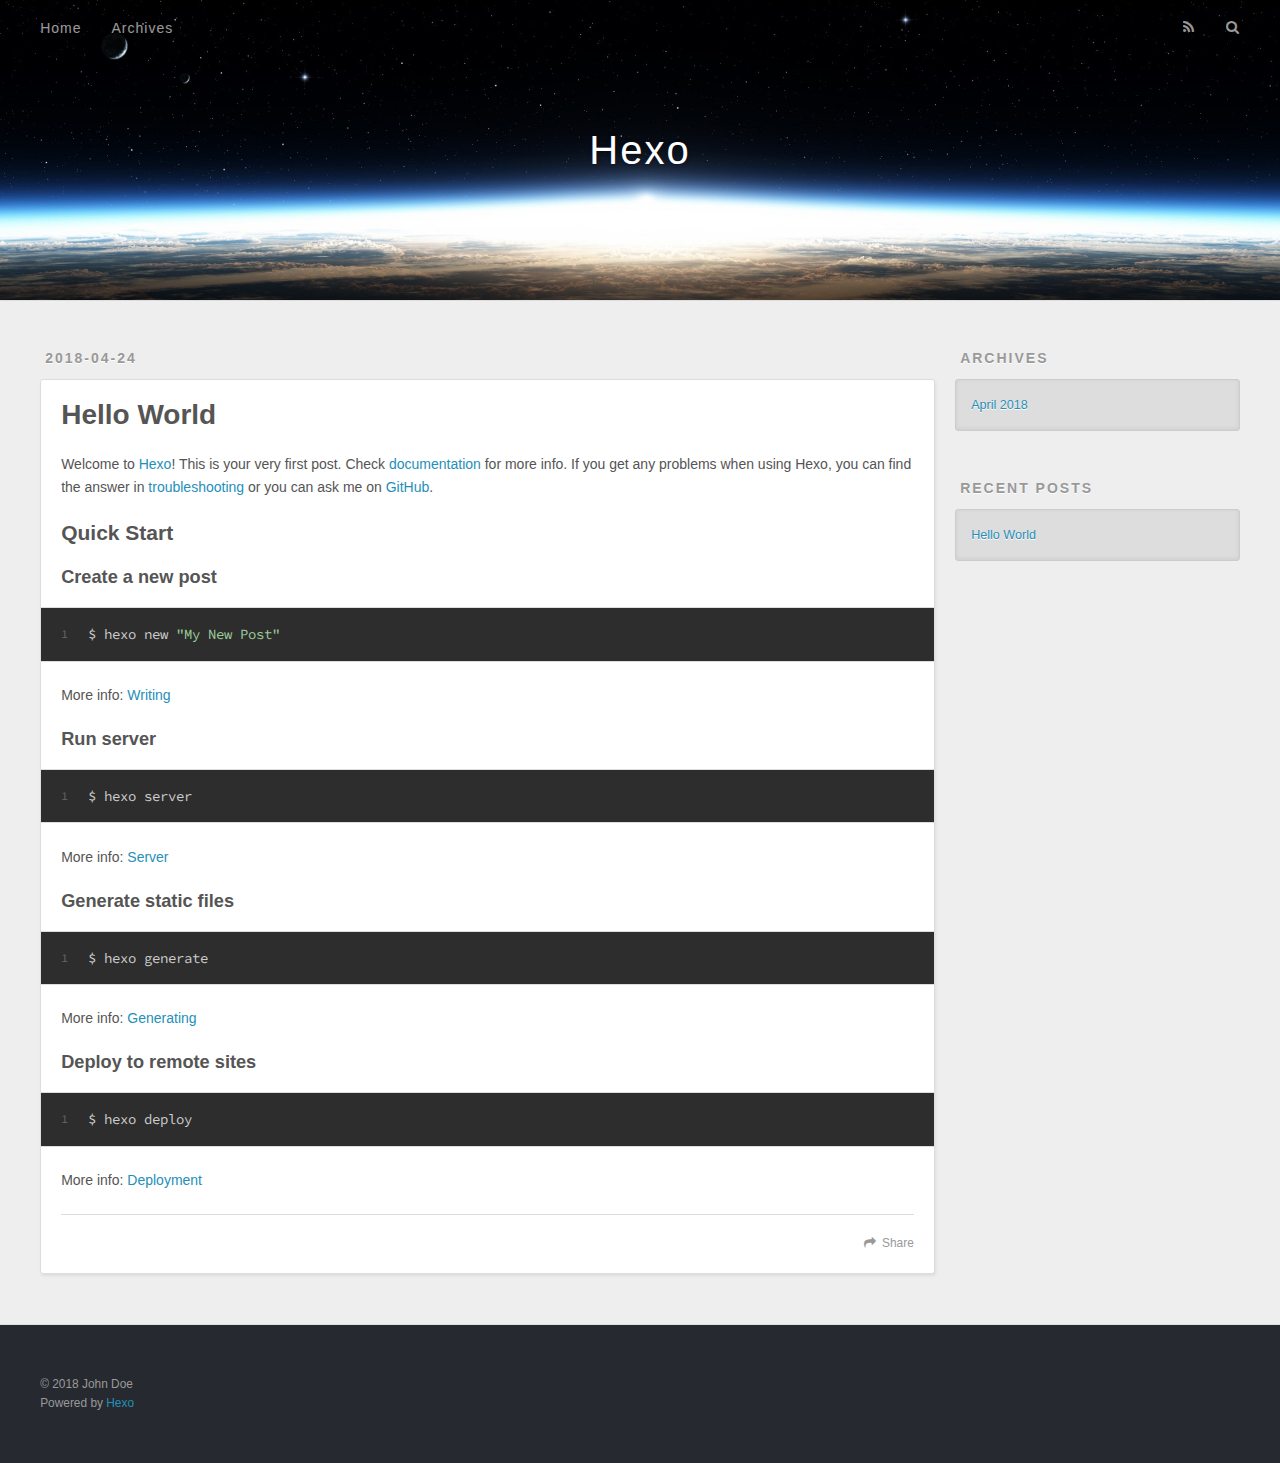
==== 2018/04/24/hello-world/index.html @ 345c77a2 "Site updated: 2018-04-25 11:24:04" ====
<!DOCTYPE html>
<html>
<head>
  <meta charset="utf-8">
  

  
  <title>Hello World | Hexo</title>
  <meta name="viewport" content="width=device-width, initial-scale=1, maximum-scale=1">
  <meta name="description" content="Welcome to Hexo! This is your very first post. Check documentation for more info. If you get any problems when using Hexo, you can find the answer in troubleshooting or you can ask me on GitHub. Quick">
<meta property="og:type" content="article">
<meta property="og:title" content="Hello World">
<meta property="og:url" content="http://jbmao.net/2018/04/24/hello-world/index.html">
<meta property="og:site_name" content="Hexo">
<meta property="og:description" content="Welcome to Hexo! This is your very first post. Check documentation for more info. If you get any problems when using Hexo, you can find the answer in troubleshooting or you can ask me on GitHub. Quick">
<meta property="og:locale" content="default">
<meta property="og:updated_time" content="2018-04-24T08:44:49.209Z">
<meta name="twitter:card" content="summary">
<meta name="twitter:title" content="Hello World">
<meta name="twitter:description" content="Welcome to Hexo! This is your very first post. Check documentation for more info. If you get any problems when using Hexo, you can find the answer in troubleshooting or you can ask me on GitHub. Quick">
  
    <link rel="alternate" href="/atom.xml" title="Hexo" type="application/atom+xml">
  
  
    <link rel="icon" href="/favicon.png">
  
  
    <link href="//fonts.googleapis.com/css?family=Source+Code+Pro" rel="stylesheet" type="text/css">
  
  <link rel="stylesheet" href="/css/style.css">
</head>

<body>
  <div id="container">
    <div id="wrap">
      <header id="header">
  <div id="banner"></div>
  <div id="header-outer" class="outer">
    <div id="header-title" class="inner">
      <h1 id="logo-wrap">
        <a href="/" id="logo">Hexo</a>
      </h1>
      
    </div>
    <div id="header-inner" class="inner">
      <nav id="main-nav">
        <a id="main-nav-toggle" class="nav-icon"></a>
        
          <a class="main-nav-link" href="/">Home</a>
        
          <a class="main-nav-link" href="/archives">Archives</a>
        
      </nav>
      <nav id="sub-nav">
        
          <a id="nav-rss-link" class="nav-icon" href="/atom.xml" title="RSS Feed"></a>
        
        <a id="nav-search-btn" class="nav-icon" title="Search"></a>
      </nav>
      <div id="search-form-wrap">
        <form action="//google.com/search" method="get" accept-charset="UTF-8" class="search-form"><input type="search" name="q" class="search-form-input" placeholder="Search"><button type="submit" class="search-form-submit">&#xF002;</button><input type="hidden" name="sitesearch" value="http://jbmao.net"></form>
      </div>
    </div>
  </div>
</header>
      <div class="outer">
        <section id="main"><article id="post-hello-world" class="article article-type-post" itemscope itemprop="blogPost">
  <div class="article-meta">
    <a href="/2018/04/24/hello-world/" class="article-date">
  <time datetime="2018-04-24T08:44:49.209Z" itemprop="datePublished">2018-04-24</time>
</a>
    
  </div>
  <div class="article-inner">
    
    
      <header class="article-header">
        
  
    <h1 class="article-title" itemprop="name">
      Hello World
    </h1>
  

      </header>
    
    <div class="article-entry" itemprop="articleBody">
      
        <p>Welcome to <a href="https://hexo.io/" target="_blank" rel="noopener">Hexo</a>! This is your very first post. Check <a href="https://hexo.io/docs/" target="_blank" rel="noopener">documentation</a> for more info. If you get any problems when using Hexo, you can find the answer in <a href="https://hexo.io/docs/troubleshooting.html" target="_blank" rel="noopener">troubleshooting</a> or you can ask me on <a href="https://github.com/hexojs/hexo/issues" target="_blank" rel="noopener">GitHub</a>.</p>
<h2 id="Quick-Start"><a href="#Quick-Start" class="headerlink" title="Quick Start"></a>Quick Start</h2><h3 id="Create-a-new-post"><a href="#Create-a-new-post" class="headerlink" title="Create a new post"></a>Create a new post</h3><figure class="highlight bash"><table><tr><td class="gutter"><pre><span class="line">1</span><br></pre></td><td class="code"><pre><span class="line">$ hexo new <span class="string">"My New Post"</span></span><br></pre></td></tr></table></figure>
<p>More info: <a href="https://hexo.io/docs/writing.html" target="_blank" rel="noopener">Writing</a></p>
<h3 id="Run-server"><a href="#Run-server" class="headerlink" title="Run server"></a>Run server</h3><figure class="highlight bash"><table><tr><td class="gutter"><pre><span class="line">1</span><br></pre></td><td class="code"><pre><span class="line">$ hexo server</span><br></pre></td></tr></table></figure>
<p>More info: <a href="https://hexo.io/docs/server.html" target="_blank" rel="noopener">Server</a></p>
<h3 id="Generate-static-files"><a href="#Generate-static-files" class="headerlink" title="Generate static files"></a>Generate static files</h3><figure class="highlight bash"><table><tr><td class="gutter"><pre><span class="line">1</span><br></pre></td><td class="code"><pre><span class="line">$ hexo generate</span><br></pre></td></tr></table></figure>
<p>More info: <a href="https://hexo.io/docs/generating.html" target="_blank" rel="noopener">Generating</a></p>
<h3 id="Deploy-to-remote-sites"><a href="#Deploy-to-remote-sites" class="headerlink" title="Deploy to remote sites"></a>Deploy to remote sites</h3><figure class="highlight bash"><table><tr><td class="gutter"><pre><span class="line">1</span><br></pre></td><td class="code"><pre><span class="line">$ hexo deploy</span><br></pre></td></tr></table></figure>
<p>More info: <a href="https://hexo.io/docs/deployment.html" target="_blank" rel="noopener">Deployment</a></p>

      
    </div>
    <footer class="article-footer">
      <a data-url="http://jbmao.net/2018/04/24/hello-world/" data-id="cjgej0x8u0000x8fmoeh1f195" class="article-share-link">Share</a>
      
      
    </footer>
  </div>
  
    
  
</article>

</section>
        
          <aside id="sidebar">
  
    

  
    

  
    
  
    
  <div class="widget-wrap">
    <h3 class="widget-title">Archives</h3>
    <div class="widget">
      <ul class="archive-list"><li class="archive-list-item"><a class="archive-list-link" href="/archives/2018/04/">April 2018</a></li></ul>
    </div>
  </div>


  
    
  <div class="widget-wrap">
    <h3 class="widget-title">Recent Posts</h3>
    <div class="widget">
      <ul>
        
          <li>
            <a href="/2018/04/24/hello-world/">Hello World</a>
          </li>
        
      </ul>
    </div>
  </div>

  
</aside>
        
      </div>
      <footer id="footer">
  
  <div class="outer">
    <div id="footer-info" class="inner">
      &copy; 2018 John Doe<br>
      Powered by <a href="http://hexo.io/" target="_blank">Hexo</a>
    </div>
  </div>
</footer>
    </div>
    <nav id="mobile-nav">
  
    <a href="/" class="mobile-nav-link">Home</a>
  
    <a href="/archives" class="mobile-nav-link">Archives</a>
  
</nav>
    

<script src="//ajax.googleapis.com/ajax/libs/jquery/2.0.3/jquery.min.js"></script>


  <link rel="stylesheet" href="/fancybox/jquery.fancybox.css">
  <script src="/fancybox/jquery.fancybox.pack.js"></script>


<script src="/js/script.js"></script>



  </div>
</body>
</html>
---- css/style.css ----
body {
  width: 100%;
}
body:before,
body:after {
  content: "";
  display: table;
}
body:after {
  clear: both;
}
html,
body,
div,
span,
applet,
object,
iframe,
h1,
h2,
h3,
h4,
h5,
h6,
p,
blockquote,
pre,
a,
abbr,
acronym,
address,
big,
cite,
code,
del,
dfn,
em,
img,
ins,
kbd,
q,
s,
samp,
small,
strike,
strong,
sub,
sup,
tt,
var,
dl,
dt,
dd,
ol,
ul,
li,
fieldset,
form,
label,
legend,
table,
caption,
tbody,
tfoot,
thead,
tr,
th,
td {
  margin: 0;
  padding: 0;
  border: 0;
  outline: 0;
  font-weight: inherit;
  font-style: inherit;
  font-family: inherit;
  font-size: 100%;
  vertical-align: baseline;
}
body {
  line-height: 1;
  color: #000;
  background: #fff;
}
ol,
ul {
  list-style: none;
}
table {
  border-collapse: separate;
  border-spacing: 0;
  vertical-align: middle;
}
caption,
th,
td {
  text-align: left;
  font-weight: normal;
  vertical-align: middle;
}
a img {
  border: none;
}
input,
button {
  margin: 0;
  padding: 0;
}
input::-moz-focus-inner,
button::-moz-focus-inner {
  border: 0;
  padding: 0;
}
@font-face {
  font-family: FontAwesome;
  font-style: normal;
  font-weight: normal;
  src: url("fonts/fontawesome-webfont.eot?v=#4.0.3");
  src: url("fonts/fontawesome-webfont.eot?#iefix&v=#4.0.3") format("embedded-opentype"), url("fonts/fontawesome-webfont.woff?v=#4.0.3") format("woff"), url("fonts/fontawesome-webfont.ttf?v=#4.0.3") format("truetype"), url("fonts/fontawesome-webfont.svg#fontawesomeregular?v=#4.0.3") format("svg");
}
html,
body,
#container {
  height: 100%;
}
body {
  background: #eee;
  font: 14px -apple-system, BlinkMacSystemFont, "Segoe UI", "Roboto", "Oxygen", "Ubuntu", "Cantarell", "Fira Sans", "Droid Sans", "Helvetica Neue", sans-serif;
  -webkit-text-size-adjust: 100%;
}
.outer {
  max-width: 1220px;
  margin: 0 auto;
  padding: 0 20px;
}
.outer:before,
.outer:after {
  content: "";
  display: table;
}
.outer:after {
  clear: both;
}
.inner {
  display: inline;
  float: left;
  width: 98.33333333333333%;
  margin: 0 0.833333333333333%;
}
.left,
.alignleft {
  float: left;
}
.right,
.alignright {
  float: right;
}
.clear {
  clear: both;
}
#container {
  position: relative;
}
.mobile-nav-on {
  overflow: hidden;
}
#wrap {
  height: 100%;
  width: 100%;
  position: absolute;
  top: 0;
  left: 0;
  -webkit-transition: 0.2s ease-out;
  -moz-transition: 0.2s ease-out;
  -ms-transition: 0.2s ease-out;
  transition: 0.2s ease-out;
  z-index: 1;
  background: #eee;
}
.mobile-nav-on #wrap {
  left: 280px;
}
@media screen and (min-width: 768px) {
  #main {
    display: inline;
    float: left;
    width: 73.33333333333333%;
    margin: 0 0.833333333333333%;
  }
}
.article-date,
.article-category-link,
.archive-year,
.widget-title {
  text-decoration: none;
  text-transform: uppercase;
  letter-spacing: 2px;
  color: #999;
  margin-bottom: 1em;
  margin-left: 5px;
  line-height: 1em;
  text-shadow: 0 1px #fff;
  font-weight: bold;
}
.article-inner,
.archive-article-inner {
  background: #fff;
  -webkit-box-shadow: 1px 2px 3px #ddd;
  box-shadow: 1px 2px 3px #ddd;
  border: 1px solid #ddd;
  border-radius: 3px;
}
.article-entry h1,
.widget h1 {
  font-size: 2em;
}
.article-entry h2,
.widget h2 {
  font-size: 1.5em;
}
.article-entry h3,
.widget h3 {
  font-size: 1.3em;
}
.article-entry h4,
.widget h4 {
  font-size: 1.2em;
}
.article-entry h5,
.widget h5 {
  font-size: 1em;
}
.article-entry h6,
.widget h6 {
  font-size: 1em;
  color: #999;
}
.article-entry hr,
.widget hr {
  border: 1px dashed #ddd;
}
.article-entry strong,
.widget strong {
  font-weight: bold;
}
.article-entry em,
.widget em,
.article-entry cite,
.widget cite {
  font-style: italic;
}
.article-entry sup,
.widget sup,
.article-entry sub,
.widget sub {
  font-size: 0.75em;
  line-height: 0;
  position: relative;
  vertical-align: baseline;
}
.article-entry sup,
.widget sup {
  top: -0.5em;
}
.article-entry sub,
.widget sub {
  bottom: -0.2em;
}
.article-entry small,
.widget small {
  font-size: 0.85em;
}
.article-entry acronym,
.widget acronym,
.article-entry abbr,
.widget abbr {
  border-bottom: 1px dotted;
}
.article-entry ul,
.widget ul,
.article-entry ol,
.widget ol,
.article-entry dl,
.widget dl {
  margin: 0 20px;
  line-height: 1.6em;
}
.article-entry ul ul,
.widget ul ul,
.article-entry ol ul,
.widget ol ul,
.article-entry ul ol,
.widget ul ol,
.article-entry ol ol,
.widget ol ol {
  margin-top: 0;
  margin-bottom: 0;
}
.article-entry ul,
.widget ul {
  list-style: disc;
}
.article-entry ol,
.widget ol {
  list-style: decimal;
}
.article-entry dt,
.widget dt {
  font-weight: bold;
}
#header {
  height: 300px;
  position: relative;
  border-bottom: 1px solid #ddd;
}
#header:before,
#header:after {
  content: "";
  position: absolute;
  left: 0;
  right: 0;
  height: 40px;
}
#header:before {
  top: 0;
  background: -webkit-linear-gradient(rgba(0,0,0,0.2), transparent);
  background: -moz-linear-gradient(rgba(0,0,0,0.2), transparent);
  background: -ms-linear-gradient(rgba(0,0,0,0.2), transparent);
  background: linear-gradient(rgba(0,0,0,0.2), transparent);
}
#header:after {
  bottom: 0;
  background: -webkit-linear-gradient(transparent, rgba(0,0,0,0.2));
  background: -moz-linear-gradient(transparent, rgba(0,0,0,0.2));
  background: -ms-linear-gradient(transparent, rgba(0,0,0,0.2));
  background: linear-gradient(transparent, rgba(0,0,0,0.2));
}
#header-outer {
  height: 100%;
  position: relative;
}
#header-inner {
  position: relative;
  overflow: hidden;
}
#banner {
  position: absolute;
  top: 0;
  left: 0;
  width: 100%;
  height: 100%;
  background: url("images/banner.jpg") center #000;
  -webkit-background-size: cover;
  -moz-background-size: cover;
  background-size: cover;
  z-index: -1;
}
#header-title {
  text-align: center;
  height: 40px;
  position: absolute;
  top: 50%;
  left: 0;
  margin-top: -20px;
}
#logo,
#subtitle {
  text-decoration: none;
  color: #fff;
  font-weight: 300;
  text-shadow: 0 1px 4px rgba(0,0,0,0.3);
}
#logo {
  font-size: 40px;
  line-height: 40px;
  letter-spacing: 2px;
}
#subtitle {
  font-size: 16px;
  line-height: 16px;
  letter-spacing: 1px;
}
#subtitle-wrap {
  margin-top: 16px;
}
#main-nav {
  float: left;
  margin-left: -15px;
}
.nav-icon,
.main-nav-link {
  float: left;
  color: #fff;
  opacity: 0.6;
  text-decoration: none;
  text-shadow: 0 1px rgba(0,0,0,0.2);
  -webkit-transition: opacity 0.2s;
  -moz-transition: opacity 0.2s;
  -ms-transition: opacity 0.2s;
  transition: opacity 0.2s;
  display: block;
  padding: 20px 15px;
}
.nav-icon:hover,
.main-nav-link:hover {
  opacity: 1;
}
.nav-icon {
  font-family: FontAwesome;
  text-align: center;
  font-size: 14px;
  width: 14px;
  height: 14px;
  padding: 20px 15px;
  position: relative;
  cursor: pointer;
}
.main-nav-link {
  font-weight: 300;
  letter-spacing: 1px;
}
@media screen and (max-width: 479px) {
  .main-nav-link {
    display: none;
  }
}
#main-nav-toggle {
  display: none;
}
#main-nav-toggle:before {
  content: "\f0c9";
}
@media screen and (max-width: 479px) {
  #main-nav-toggle {
    display: block;
  }
}
#sub-nav {
  float: right;
  margin-right: -15px;
}
#nav-rss-link:before {
  content: "\f09e";
}
#nav-search-btn:before {
  content: "\f002";
}
#search-form-wrap {
  position: absolute;
  top: 15px;
  width: 150px;
  height: 30px;
  right: -150px;
  opacity: 0;
  -webkit-transition: 0.2s ease-out;
  -moz-transition: 0.2s ease-out;
  -ms-transition: 0.2s ease-out;
  transition: 0.2s ease-out;
}
#search-form-wrap.on {
  opacity: 1;
  right: 0;
}
@media screen and (max-width: 479px) {
  #search-form-wrap {
    width: 100%;
    right: -100%;
  }
}
.search-form {
  position: absolute;
  top: 0;
  left: 0;
  right: 0;
  background: #fff;
  padding: 5px 15px;
  border-radius: 15px;
  -webkit-box-shadow: 0 0 10px rgba(0,0,0,0.3);
  box-shadow: 0 0 10px rgba(0,0,0,0.3);
}
.search-form-input {
  border: none;
  background: none;
  color: #555;
  width: 100%;
  font: 13px -apple-system, BlinkMacSystemFont, "Segoe UI", "Roboto", "Oxygen", "Ubuntu", "Cantarell", "Fira Sans", "Droid Sans", "Helvetica Neue", sans-serif;
  outline: none;
}
.search-form-input::-webkit-search-results-decoration,
.search-form-input::-webkit-search-cancel-button {
  -webkit-appearance: none;
}
.search-form-submit {
  position: absolute;
  top: 50%;
  right: 10px;
  margin-top: -7px;
  font: 13px FontAwesome;
  border: none;
  background: none;
  color: #bbb;
  cursor: pointer;
}
.search-form-submit:hover,
.search-form-submit:focus {
  color: #777;
}
.article {
  margin: 50px 0;
}
.article-inner {
  overflow: hidden;
}
.article-meta:before,
.article-meta:after {
  content: "";
  display: table;
}
.article-meta:after {
  clear: both;
}
.article-date {
  float: left;
}
.article-category {
  float: left;
  line-height: 1em;
  color: #ccc;
  text-shadow: 0 1px #fff;
  margin-left: 8px;
}
.article-category:before {
  content: "\2022";
}
.article-category-link {
  margin: 0 12px 1em;
}
.article-header {
  padding: 20px 20px 0;
}
.article-title {
  text-decoration: none;
  font-size: 2em;
  font-weight: bold;
  color: #555;
  line-height: 1.1em;
  -webkit-transition: color 0.2s;
  -moz-transition: color 0.2s;
  -ms-transition: color 0.2s;
  transition: color 0.2s;
}
a.article-title:hover {
  color: #258fb8;
}
.article-entry {
  color: #555;
  padding: 0 20px;
}
.article-entry:before,
.article-entry:after {
  content: "";
  display: table;
}
.article-entry:after {
  clear: both;
}
.article-entry p,
.article-entry table {
  line-height: 1.6em;
  margin: 1.6em 0;
}
.article-entry h1,
.article-entry h2,
.article-entry h3,
.article-entry h4,
.article-entry h5,
.article-entry h6 {
  font-weight: bold;
}
.article-entry h1,
.article-entry h2,
.article-entry h3,
.article-entry h4,
.article-entry h5,
.article-entry h6 {
  line-height: 1.1em;
  margin: 1.1em 0;
}
.article-entry a {
  color: #258fb8;
  text-decoration: none;
}
.article-entry a:hover {
  text-decoration: underline;
}
.article-entry ul,
.article-entry ol,
.article-entry dl {
  margin-top: 1.6em;
  margin-bottom: 1.6em;
}
.article-entry img,
.article-entry video {
  max-width: 100%;
  height: auto;
  display: block;
  margin: auto;
}
.article-entry iframe {
  border: none;
}
.article-entry table {
  width: 100%;
  border-collapse: collapse;
  border-spacing: 0;
}
.article-entry th {
  font-weight: bold;
  border-bottom: 3px solid #ddd;
  padding-bottom: 0.5em;
}
.article-entry td {
  border-bottom: 1px solid #ddd;
  padding: 10px 0;
}
.article-entry blockquote {
  font-family: Georgia, "Times New Roman", serif;
  font-size: 1.4em;
  margin: 1.6em 20px;
  text-align: center;
}
.article-entry blockquote footer {
  font-size: 14px;
  margin: 1.6em 0;
  font-family: -apple-system, BlinkMacSystemFont, "Segoe UI", "Roboto", "Oxygen", "Ubuntu", "Cantarell", "Fira Sans", "Droid Sans", "Helvetica Neue", sans-serif;
}
.article-entry blockquote footer cite:before {
  content: "—";
  padding: 0 0.5em;
}
.article-entry .pullquote {
  text-align: left;
  width: 45%;
  margin: 0;
}
.article-entry .pullquote.left {
  margin-left: 0.5em;
  margin-right: 1em;
}
.article-entry .pullquote.right {
  margin-right: 0.5em;
  margin-left: 1em;
}
.article-entry .caption {
  color: #999;
  display: block;
  font-size: 0.9em;
  margin-top: 0.5em;
  position: relative;
  text-align: center;
}
.article-entry .video-container {
  position: relative;
  padding-top: 56.25%;
  height: 0;
  overflow: hidden;
}
.article-entry .video-container iframe,
.article-entry .video-container object,
.article-entry .video-container embed {
  position: absolute;
  top: 0;
  left: 0;
  width: 100%;
  height: 100%;
  margin-top: 0;
}
.article-more-link a {
  display: inline-block;
  line-height: 1em;
  padding: 6px 15px;
  border-radius: 15px;
  background: #eee;
  color: #999;
  text-shadow: 0 1px #fff;
  text-decoration: none;
}
.article-more-link a:hover {
  background: #258fb8;
  color: #fff;
  text-decoration: none;
  text-shadow: 0 1px #1e7293;
}
.article-footer {
  font-size: 0.85em;
  line-height: 1.6em;
  border-top: 1px solid #ddd;
  padding-top: 1.6em;
  margin: 0 20px 20px;
}
.article-footer:before,
.article-footer:after {
  content: "";
  display: table;
}
.article-footer:after {
  clear: both;
}
.article-footer a {
  color: #999;
  text-decoration: none;
}
.article-footer a:hover {
  color: #555;
}
.article-tag-list-item {
  float: left;
  margin-right: 10px;
}
.article-tag-list-link:before {
  content: "#";
}
.article-comment-link {
  float: right;
}
.article-comment-link:before {
  content: "\f075";
  font-family: FontAwesome;
  padding-right: 8px;
}
.article-share-link {
  cursor: pointer;
  float: right;
  margin-left: 20px;
}
.article-share-link:before {
  content: "\f064";
  font-family: FontAwesome;
  padding-right: 6px;
}
#article-nav {
  position: relative;
}
#article-nav:before,
#article-nav:after {
  content: "";
  display: table;
}
#article-nav:after {
  clear: both;
}
@media screen and (min-width: 768px) {
  #article-nav {
    margin: 50px 0;
  }
  #article-nav:before {
    width: 8px;
    height: 8px;
    position: absolute;
    top: 50%;
    left: 50%;
    margin-top: -4px;
    margin-left: -4px;
    content: "";
    border-radius: 50%;
    background: #ddd;
    -webkit-box-shadow: 0 1px 2px #fff;
    box-shadow: 0 1px 2px #fff;
  }
}
.article-nav-link-wrap {
  text-decoration: none;
  text-shadow: 0 1px #fff;
  color: #999;
  -webkit-box-sizing: border-box;
  -moz-box-sizing: border-box;
  box-sizing: border-box;
  margin-top: 50px;
  text-align: center;
  display: block;
}
.article-nav-link-wrap:hover {
  color: #555;
}
@media screen and (min-width: 768px) {
  .article-nav-link-wrap {
    width: 50%;
    margin-top: 0;
  }
}
@media screen and (min-width: 768px) {
  #article-nav-newer {
    float: left;
    text-align: right;
    padding-right: 20px;
  }
}
@media screen and (min-width: 768px) {
  #article-nav-older {
    float: right;
    text-align: left;
    padding-left: 20px;
  }
}
.article-nav-caption {
  text-transform: uppercase;
  letter-spacing: 2px;
  color: #ddd;
  line-height: 1em;
  font-weight: bold;
}
#article-nav-newer .article-nav-caption {
  margin-right: -2px;
}
.article-nav-title {
  font-size: 0.85em;
  line-height: 1.6em;
  margin-top: 0.5em;
}
.article-share-box {
  position: absolute;
  display: none;
  background: #fff;
  -webkit-box-shadow: 1px 2px 10px rgba(0,0,0,0.2);
  box-shadow: 1px 2px 10px rgba(0,0,0,0.2);
  border-radius: 3px;
  margin-left: -145px;
  overflow: hidden;
  z-index: 1;
}
.article-share-box.on {
  display: block;
}
.article-share-input {
  width: 100%;
  background: none;
  -webkit-box-sizing: border-box;
  -moz-box-sizing: border-box;
  box-sizing: border-box;
  font: 14px -apple-system, BlinkMacSystemFont, "Segoe UI", "Roboto", "Oxygen", "Ubuntu", "Cantarell", "Fira Sans", "Droid Sans", "Helvetica Neue", sans-serif;
  padding: 0 15px;
  color: #555;
  outline: none;
  border: 1px solid #ddd;
  border-radius: 3px 3px 0 0;
  height: 36px;
  line-height: 36px;
}
.article-share-links {
  background: #eee;
}
.article-share-links:before,
.article-share-links:after {
  content: "";
  display: table;
}
.article-share-links:after {
  clear: both;
}
.article-share-twitter,
.article-share-facebook,
.article-share-pinterest,
.article-share-google {
  width: 50px;
  height: 36px;
  display: block;
  float: left;
  position: relative;
  color: #999;
  text-shadow: 0 1px #fff;
}
.article-share-twitter:before,
.article-share-facebook:before,
.article-share-pinterest:before,
.article-share-google:before {
  font-size: 20px;
  font-family: FontAwesome;
  width: 20px;
  height: 20px;
  position: absolute;
  top: 50%;
  left: 50%;
  margin-top: -10px;
  margin-left: -10px;
  text-align: center;
}
.article-share-twitter:hover,
.article-share-facebook:hover,
.article-share-pinterest:hover,
.article-share-google:hover {
  color: #fff;
}
.article-share-twitter:before {
  content: "\f099";
}
.article-share-twitter:hover {
  background: #00aced;
  text-shadow: 0 1px #008abe;
}
.article-share-facebook:before {
  content: "\f09a";
}
.article-share-facebook:hover {
  background: #3b5998;
  text-shadow: 0 1px #2f477a;
}
.article-share-pinterest:before {
  content: "\f0d2";
}
.article-share-pinterest:hover {
  background: #cb2027;
  text-shadow: 0 1px #a21a1f;
}
.article-share-google:before {
  content: "\f0d5";
}
.article-share-google:hover {
  background: #dd4b39;
  text-shadow: 0 1px #be3221;
}
.article-gallery {
  background: #000;
  position: relative;
}
.article-gallery-photos {
  position: relative;
  overflow: hidden;
}
.article-gallery-img {
  display: none;
  max-width: 100%;
}
.article-gallery-img:first-child {
  display: block;
}
.article-gallery-img.loaded {
  position: absolute;
  display: block;
}
.article-gallery-img img {
  display: block;
  max-width: 100%;
  margin: 0 auto;
}
#comments {
  background: #fff;
  -webkit-box-shadow: 1px 2px 3px #ddd;
  box-shadow: 1px 2px 3px #ddd;
  padding: 20px;
  border: 1px solid #ddd;
  border-radius: 3px;
  margin: 50px 0;
}
#comments a {
  color: #258fb8;
}
.archives-wrap {
  margin: 50px 0;
}
.archives:before,
.archives:after {
  content: "";
  display: table;
}
.archives:after {
  clear: both;
}
.archive-year-wrap {
  margin-bottom: 1em;
}
.archives {
  -webkit-column-gap: 10px;
  -moz-column-gap: 10px;
  column-gap: 10px;
}
@media screen and (min-width: 480px) and (max-width: 767px) {
  .archives {
    -webkit-column-count: 2;
    -moz-column-count: 2;
    column-count: 2;
  }
}
@media screen and (min-width: 768px) {
  .archives {
    -webkit-column-count: 3;
    -moz-column-count: 3;
    column-count: 3;
  }
}
.archive-article {
  -webkit-column-break-inside: avoid;
  page-break-inside: avoid;
  overflow: hidden;
  break-inside: avoid-column;
}
.archive-article-inner {
  padding: 10px;
  margin-bottom: 15px;
}
.archive-article-title {
  text-decoration: none;
  font-weight: bold;
  color: #555;
  -webkit-transition: color 0.2s;
  -moz-transition: color 0.2s;
  -ms-transition: color 0.2s;
  transition: color 0.2s;
  line-height: 1.6em;
}
.archive-article-title:hover {
  color: #258fb8;
}
.archive-article-footer {
  margin-top: 1em;
}
.archive-article-date {
  color: #999;
  text-decoration: none;
  font-size: 0.85em;
  line-height: 1em;
  margin-bottom: 0.5em;
  display: block;
}
#page-nav {
  margin: 50px auto;
  background: #fff;
  -webkit-box-shadow: 1px 2px 3px #ddd;
  box-shadow: 1px 2px 3px #ddd;
  border: 1px solid #ddd;
  border-radius: 3px;
  text-align: center;
  color: #999;
  overflow: hidden;
}
#page-nav:before,
#page-nav:after {
  content: "";
  display: table;
}
#page-nav:after {
  clear: both;
}
#page-nav a,
#page-nav span {
  padding: 10px 20px;
  line-height: 1;
  height: 2ex;
}
#page-nav a {
  color: #999;
  text-decoration: none;
}
#page-nav a:hover {
  background: #999;
  color: #fff;
}
#page-nav .prev {
  float: left;
}
#page-nav .next {
  float: right;
}
#page-nav .page-number {
  display: inline-block;
}
@media screen and (max-width: 479px) {
  #page-nav .page-number {
    display: none;
  }
}
#page-nav .current {
  color: #555;
  font-weight: bold;
}
#page-nav .space {
  color: #ddd;
}
#footer {
  background: #262a30;
  padding: 50px 0;
  border-top: 1px solid #ddd;
  color: #999;
}
#footer a {
  color: #258fb8;
  text-decoration: none;
}
#footer a:hover {
  text-decoration: underline;
}
#footer-info {
  line-height: 1.6em;
  font-size: 0.85em;
}
.article-entry pre,
.article-entry .highlight {
  background: #2d2d2d;
  margin: 0 -20px;
  padding: 15px 20px;
  border-style: solid;
  border-color: #ddd;
  border-width: 1px 0;
  overflow: auto;
  color: #ccc;
  line-height: 22.400000000000002px;
}
.article-entry .highlight .gutter pre,
.article-entry .gist .gist-file .gist-data .line-numbers {
  color: #666;
  font-size: 0.85em;
}
.article-entry pre,
.article-entry code {
  font-family: "Source Code Pro", Consolas, Monaco, Menlo, Consolas, monospace;
}
.article-entry code {
  background: #eee;
  text-shadow: 0 1px #fff;
  padding: 0 0.3em;
}
.article-entry pre code {
  background: none;
  text-shadow: none;
  padding: 0;
}
.article-entry .highlight pre {
  border: none;
  margin: 0;
  padding: 0;
}
.article-entry .highlight table {
  margin: 0;
  width: auto;
}
.article-entry .highlight td {
  border: none;
  padding: 0;
}
.article-entry .highlight figcaption {
  font-size: 0.85em;
  color: #999;
  line-height: 1em;
  margin-bottom: 1em;
}
.article-entry .highlight figcaption:before,
.article-entry .highlight figcaption:after {
  content: "";
  display: table;
}
.article-entry .highlight figcaption:after {
  clear: both;
}
.article-entry .highlight figcaption a {
  float: right;
}
.article-entry .highlight .gutter pre {
  text-align: right;
  padding-right: 20px;
}
.article-entry .highlight .line {
  height: 22.400000000000002px;
}
.article-entry .highlight .line.marked {
  background: #515151;
}
.article-entry .gist {
  margin: 0 -20px;
  border-style: solid;
  border-color: #ddd;
  border-width: 1px 0;
  background: #2d2d2d;
  padding: 15px 20px 15px 0;
}
.article-entry .gist .gist-file {
  border: none;
  font-family: "Source Code Pro", Consolas, Monaco, Menlo, Consolas, monospace;
  margin: 0;
}
.article-entry .gist .gist-file .gist-data {
  background: none;
  border: none;
}
.article-entry .gist .gist-file .gist-data .line-numbers {
  background: none;
  border: none;
  padding: 0 20px 0 0;
}
.article-entry .gist .gist-file .gist-data .line-data {
  padding: 0 !important;
}
.article-entry .gist .gist-file .highlight {
  margin: 0;
  padding: 0;
  border: none;
}
.article-entry .gist .gist-file .gist-meta {
  background: #2d2d2d;
  color: #999;
  font: 0.85em -apple-system, BlinkMacSystemFont, "Segoe UI", "Roboto", "Oxygen", "Ubuntu", "Cantarell", "Fira Sans", "Droid Sans", "Helvetica Neue", sans-serif;
  text-shadow: 0 0;
  padding: 0;
  margin-top: 1em;
  margin-left: 20px;
}
.article-entry .gist .gist-file .gist-meta a {
  color: #258fb8;
  font-weight: normal;
}
.article-entry .gist .gist-file .gist-meta a:hover {
  text-decoration: underline;
}
pre .comment,
pre .title {
  color: #999;
}
pre .variable,
pre .attribute,
pre .tag,
pre .regexp,
pre .ruby .constant,
pre .xml .tag .title,
pre .xml .pi,
pre .xml .doctype,
pre .html .doctype,
pre .css .id,
pre .css .class,
pre .css .pseudo {
  color: #f2777a;
}
pre .number,
pre .preprocessor,
pre .built_in,
pre .literal,
pre .params,
pre .constant {
  color: #f99157;
}
pre .class,
pre .ruby .class .title,
pre .css .rules .attribute {
  color: #9c9;
}
pre .string,
pre .value,
pre .inheritance,
pre .header,
pre .ruby .symbol,
pre .xml .cdata {
  color: #9c9;
}
pre .css .hexcolor {
  color: #6cc;
}
pre .function,
pre .python .decorator,
pre .python .title,
pre .ruby .function .title,
pre .ruby .title .keyword,
pre .perl .sub,
pre .javascript .title,
pre .coffeescript .title {
  color: #69c;
}
pre .keyword,
pre .javascript .function {
  color: #c9c;
}
@media screen and (max-width: 479px) {
  #mobile-nav {
    position: absolute;
    top: 0;
    left: 0;
    width: 280px;
    height: 100%;
    background: #191919;
    border-right: 1px solid #fff;
  }
}
@media screen and (max-width: 479px) {
  .mobile-nav-link {
    display: block;
    color: #999;
    text-decoration: none;
    padding: 15px 20px;
    font-weight: bold;
  }
  .mobile-nav-link:hover {
    color: #fff;
  }
}
@media screen and (min-width: 768px) {
  #sidebar {
    display: inline;
    float: left;
    width: 23.333333333333332%;
    margin: 0 0.833333333333333%;
  }
}
.widget-wrap {
  margin: 50px 0;
}
.widget {
  color: #777;
  text-shadow: 0 1px #fff;
  background: #ddd;
  -webkit-box-shadow: 0 -1px 4px #ccc inset;
  box-shadow: 0 -1px 4px #ccc inset;
  border: 1px solid #ccc;
  padding: 15px;
  border-radius: 3px;
}
.widget a {
  color: #258fb8;
  text-decoration: none;
}
.widget a:hover {
  text-decoration: underline;
}
.widget ul ul,
.widget ol ul,
.widget dl ul,
.widget ul ol,
.widget ol ol,
.widget dl ol,
.widget ul dl,
.widget ol dl,
.widget dl dl {
  margin-left: 15px;
  list-style: disc;
}
.widget {
  line-height: 1.6em;
  word-wrap: break-word;
  font-size: 0.9em;
}
.widget ul,
.widget ol {
  list-style: none;
  margin: 0;
}
.widget ul ul,
.widget ol ul,
.widget ul ol,
.widget ol ol {
  margin: 0 20px;
}
.widget ul ul,
.widget ol ul {
  list-style: disc;
}
.widget ul ol,
.widget ol ol {
  list-style: decimal;
}
.category-list-count,
.tag-list-count,
.archive-list-count {
  padding-left: 5px;
  color: #999;
  font-size: 0.85em;
}
.category-list-count:before,
.tag-list-count:before,
.archive-list-count:before {
  content: "(";
}
.category-list-count:after,
.tag-list-count:after,
.archive-list-count:after {
  content: ")";
}
.tagcloud a {
  margin-right: 5px;
  display: inline-block;
}
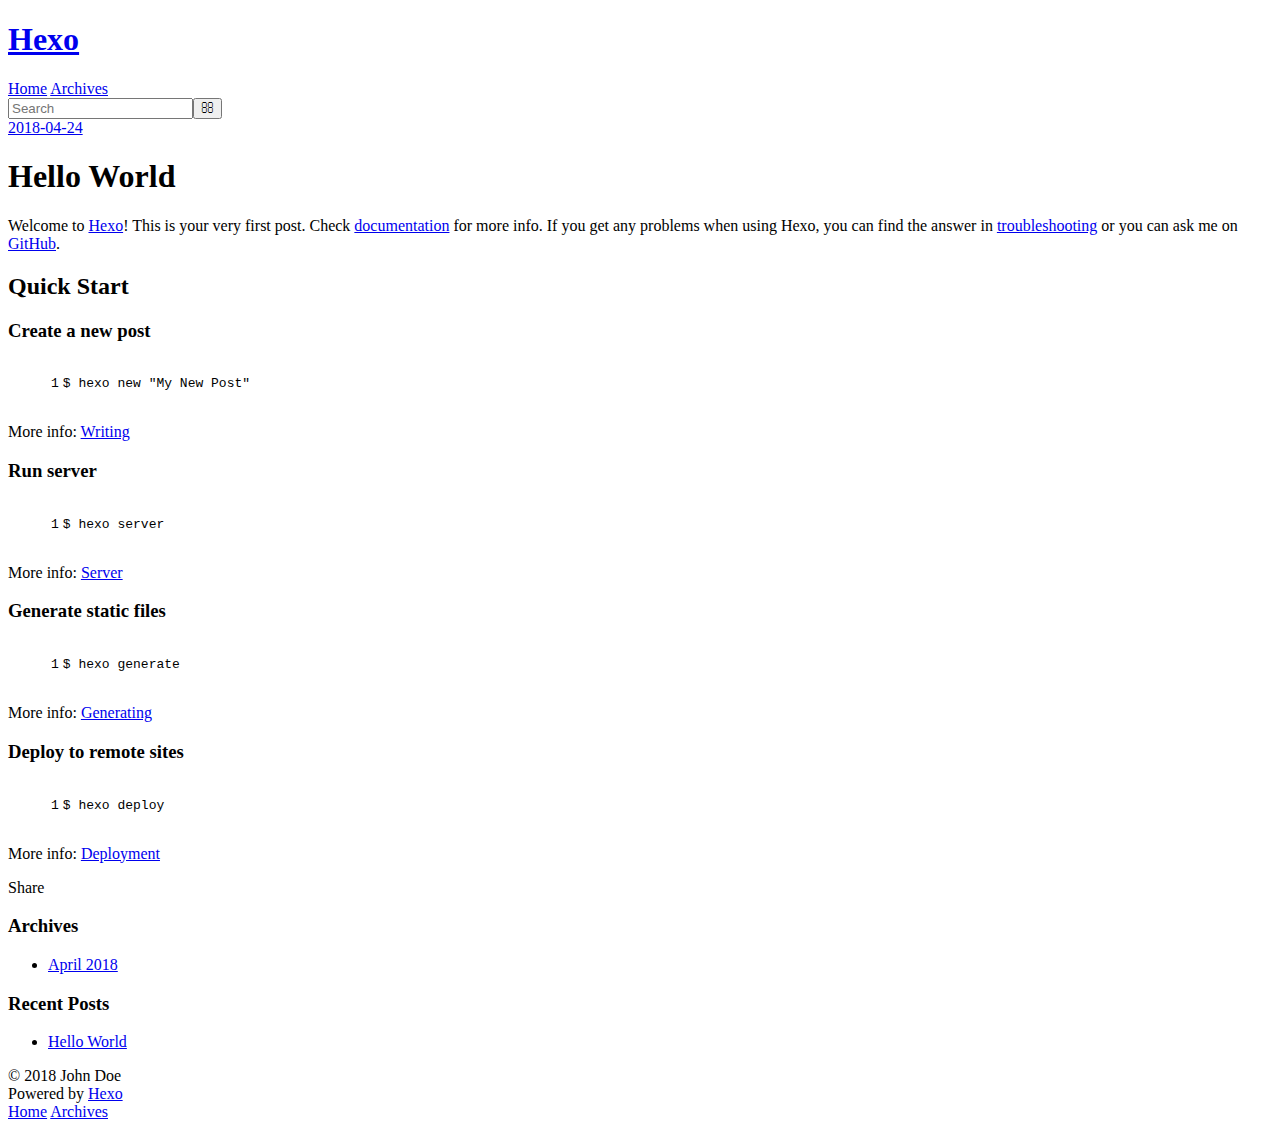
==== commit 97fd141c: "Site updated: 2018-04-25 14:47:52" ====
--- a/2018/04/24/hello-world/index.html
+++ b/2018/04/24/hello-world/index.html
@@ -99,7 +99,7 @@
       
     </div>
     <footer class="article-footer">
-      <a data-url="http://jbmao.net/2018/04/24/hello-world/" data-id="cjgej0x8u0000x8fmoeh1f195" class="article-share-link">Share</a>
+      <a data-url="http://jbmao.net/2018/04/24/hello-world/" data-id="cjgeqmar300006wfmhudbjpkc" class="article-share-link">Share</a>
       
       
     </footer>
